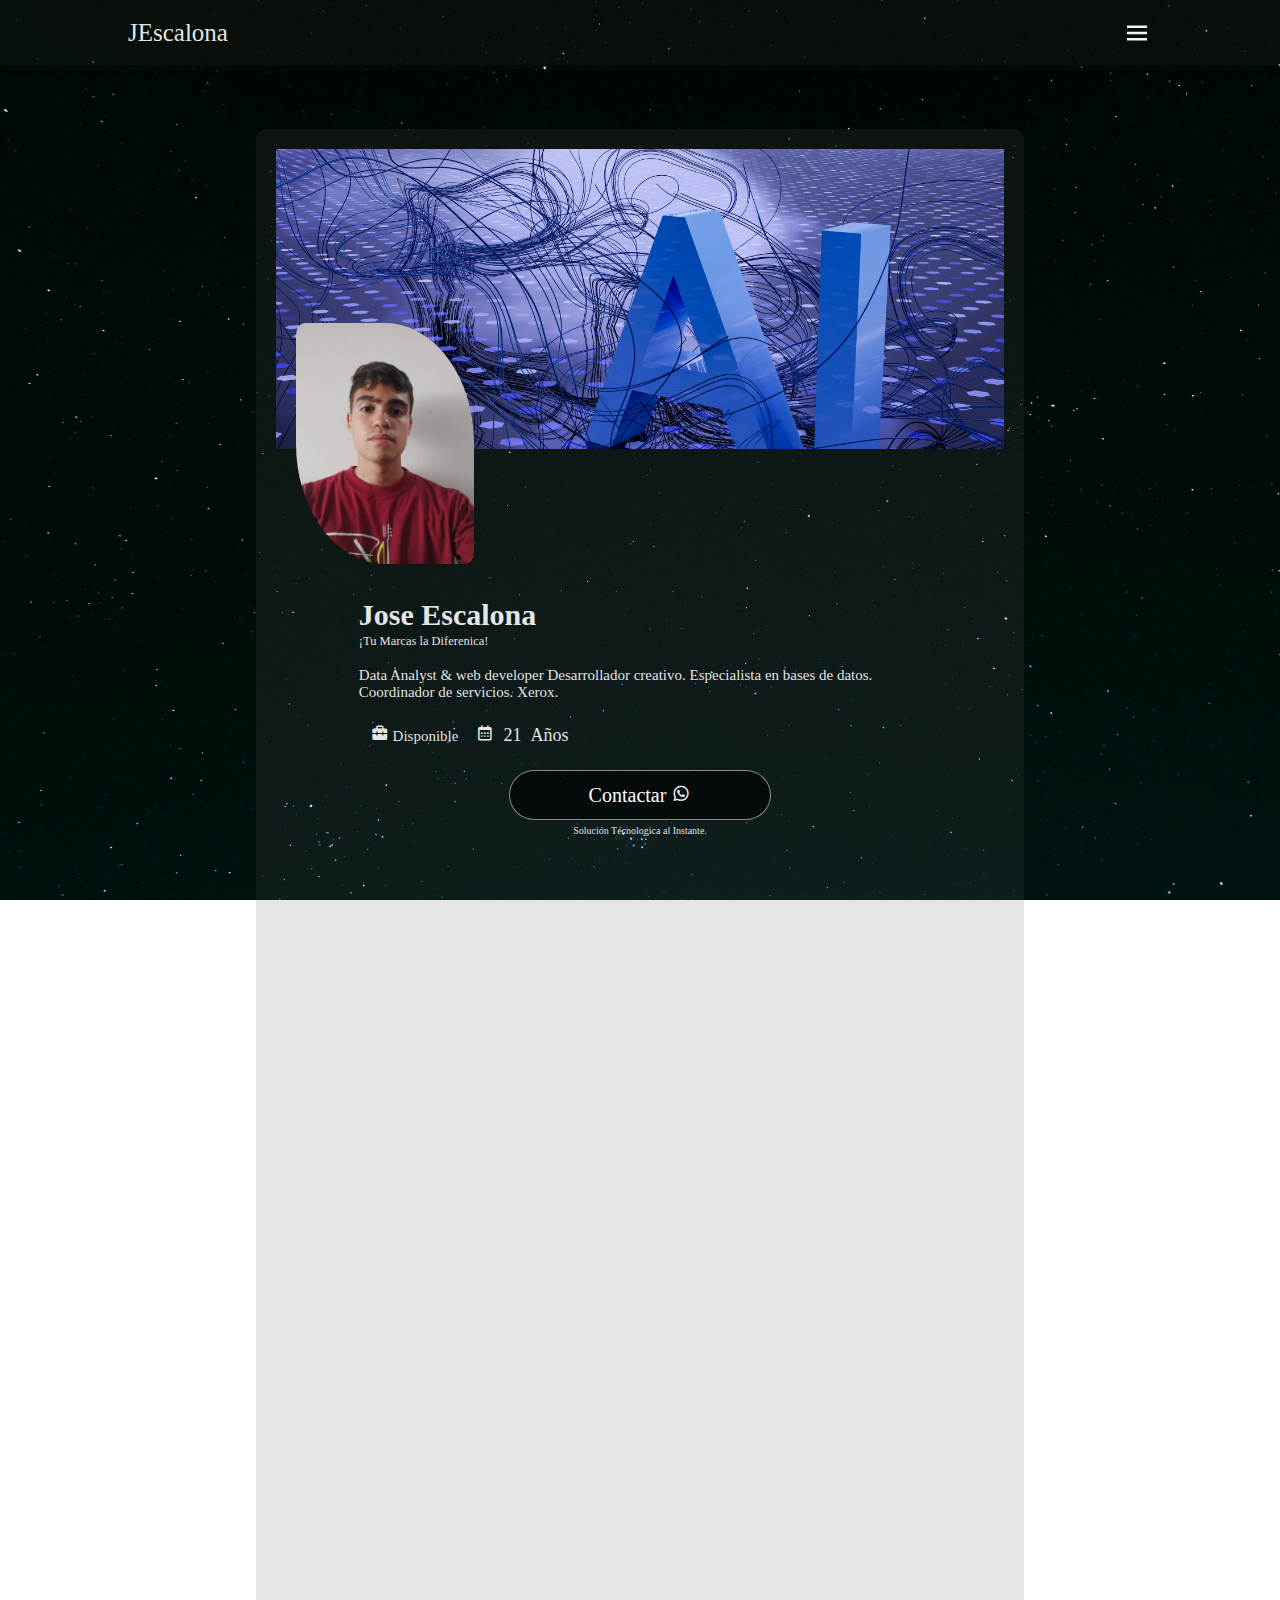
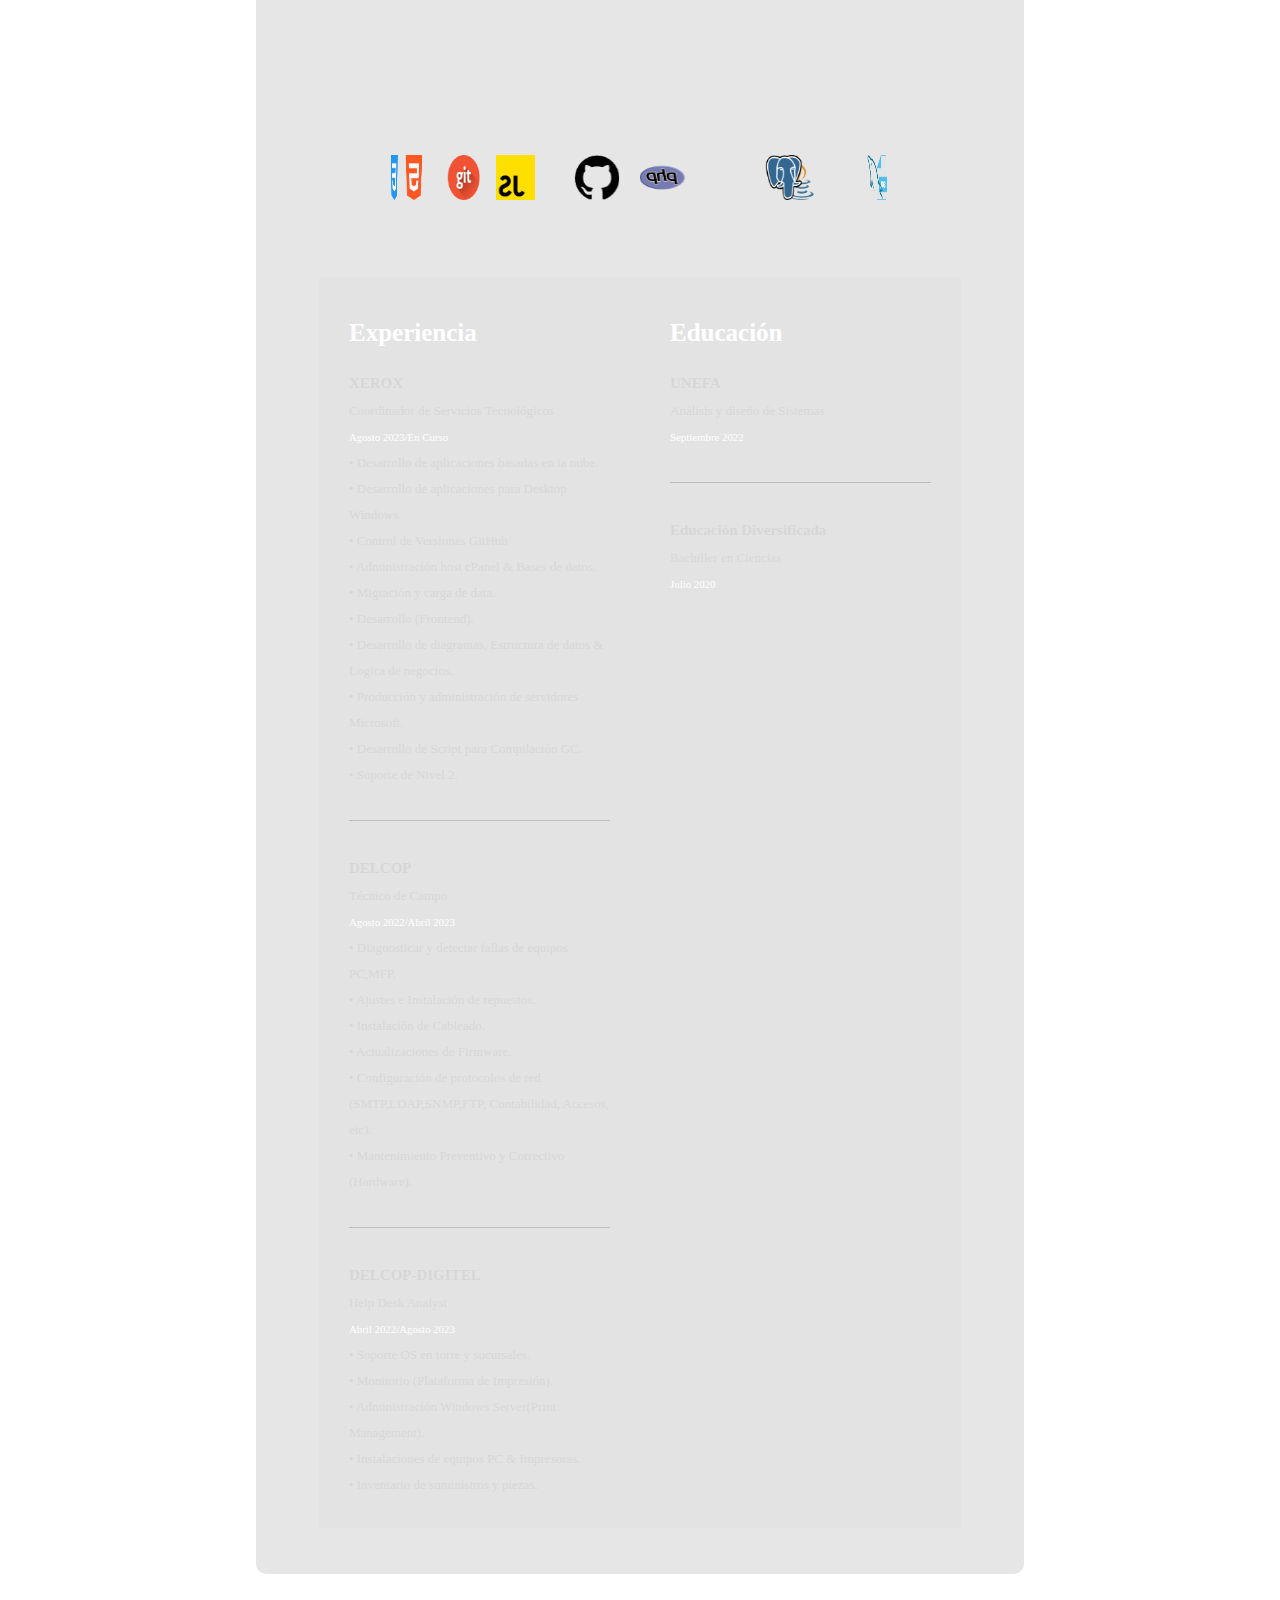
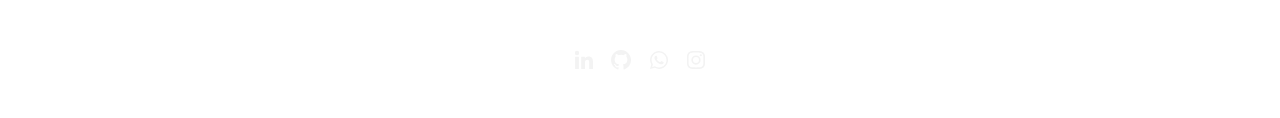
==== blog.html @ 6913cca3 "incorporacion de card para el resumen laboral" ====
<!DOCTYPE html>
<html lang="en">

<head>
  <meta charset="UTF-8" />
  <meta name="viewport" content="width=device-width, initial-scale=1.0" />
  <title>JEscalona</title>

  <!--STYLE-->
  <link rel="stylesheet" href="./CSS/style.css" />
  <link rel="stylesheet" href="./CSS/responsive.css" />
  <link rel="stylesheet" href="./CSS/lib/AOS_animation.css" />
  <link href="https://unpkg.com/boxicons@2.1.4/css/boxicons.min.css" rel="stylesheet" />
  <!--STYLE-->
</head>

<body>
  <nav class="nav">
    <div class="nav_container">
      <figure class="nav_figure">
        <a href="">JEscalona</a>
      </figure>

      <label class="nav_home" for="menu-input">
        <input type="checkbox" id="menu-input" class="nav_input" />
      </label>

      <ul class="nav-links">
        <li class="nav-item"><a href="./index.html">About</a></li>
        <li class="nav-item"><a href="./services.html">Services</a></li>
        <li class="nav-item"><a href="./certificates.html">Certificates</a></li>
        <li class="nav-item"><a href="">Blog </a></li>
      </ul>
    </div>
  </nav>

  <main>
    <div class="container-header">
      <div class="header">
        <img src="./images/header2.jpg" alt="" />
      </div>

      <div class="img-perfil">
        <img src="./images/cvyo.jpg" alt="" />
      </div>

      <div class="contenct_presntation">
        <h5 class="title">Jose Escalona</h5>
        <p class="eslogan"><small>¡Tu Marcas la Diferenica!</small></p>
        <br />
        <p class="description">
          Data Analyst & web developer Desarrollador creativo. Especialista en
          bases de datos. Coordinador de servicios. Xerox.
        </p>
        <br />

        <div class="icons-header">
          <small><i class="bx bxs-briefcase-alt-2"></i> Disponible</small>
          <small><i class="bx bx-calendar"> 21 Años</i></small>
        </div>

        <div class="contactar">
          <button>Contactar <i class="bx bxl-whatsapp"></i></button>
          <br />
          <small>Solución Técnologica al Instante.</small>
        </div>
      </div>
    </div>

    <div class="baner" data-aos="fade-up" data-aos-duration="1000">
      <p>"El genio se hace con un 1% de talento y un 99% de diciplina".</p>
    </div>

    <section class="about">
      <div class="container-about">

        <div class="item-about" data-aos="flip-left" data-aos-duration="1000">
          <h5 class="title">Hello World! 👋</h5>

          <div class="contenct-about">
            <p>
              <small>
                Soy Jose. ¡Un joven apasionado por la informatica,
                la musica blues, y la Cibersegurdad,!

                Abogo por la codificación creativa, dándote la confianza para construir cualquier cosa imaginable.
                Me gustan los retos y desafios incluso cuando las personas creen que es imposible,
                soy fiel creyente de la frace "¡Si puedes Imaginarlo, puedes Crearlo!".
              </small>
              <br><br>
              <small>
                Actualmente soy Coordinador de servicios tecnológicos en Xerox Corporation.
              </small>
            </p>

            <div class="btn-about">
              <a href="">Conocer más...</a>
            </div>
          </div>
        </div>

        <div class="item-about" data-aos="flip-right" data-aos-duration="1000">
          <h5 class="title">Información personal</h5>

          <div class="contenct-about">

            <small>Edad: 22 Años</small>
            <br>
            <small>Correo: abrahamjose.1587"gmail.com</small>
            <br>
            <small>Télefono: +58 (412)985-4529</small>
            <br>
            <small>Dirección: Guatire Carretera Nacional</small>

          </div>

        </div>

        <div class="gallery-icons">
          <div class="slider-icons">
            <span style="--i:1;"><img src="./images/icons/postgre.png" alt=""></span>
            <span style="--i:2;"><img src="./images/icons/mysql.png" alt=""></span>
            <span style="--i:3;"><img src="./images/icons/sql.png" alt=""></span>
            <span style="--i:4;"><img src="./images/icons/java.png" alt=""></span>
            <span style="--i:5;"><img src="./images/icons/php.png" alt=""></span>
            <span style="--i:6;"><img src="./images/icons/js.png" alt=""></span>
            <span style="--i:7;"><img src="./images/icons/html-5.png" alt=""></span>
            <span style="--i:8;"><img src="./images/icons/css-3.png" alt=""></span>
            <span style="--i:9;"><img src="./images/icons/git.png" alt=""></span>
            <span style="--i:10;"><img src="./images/icons/github.png" alt=""></span>
          </div>
        </div>


        <div class="gallery_resume">

          <div class="card">
            <h4>Experiencia</h4>

            <h6>XEROX</h6>
            <p>Coordinador de Servicios Tecnológicos</p>
            <p><small>Agosto 2023/En Curso</small></p>
            <p>
              • Desarrollo de aplicaciones basadas en la nube.
              <br>
              • Desarrollo de aplicaciones para Desktop Windows.
              <br>
              • Control de Versiones GitHub
              <br>
              • Administración host cPanel & Bases de datos.
              <br>
              • Migración y carga de data.
              <br>
              • Desarrollo (Frontend).
              <br>
              • Desarrollo de diagramas, Estructura de datos & Logica de negocios.
              <br>
              • Producción y administración de servidores Microsoft.
              <br>
              • Desarrollo de Script para Compilación GC.
              <br>
              • Soporte de Nivel 2.
            </p>

            <br>
            <div class="linear"></div>
            <br>
            
            <h6>DELCOP</h6>
            <p>Técnico de Campo</p>
            <p><small>Agosto 2022/Abril 2023</small></p>
            <p>
              • Diagnosticar y detectar fallas de equipos PC,MFP.
              <br>
              • Ajustes e Instalación de repuestos.
              <br>
              • Instalación de Cableado.
              <br>
              • Actualizaciones de Firmware.
              <br>
              • Configuración de protocolos de red (SMTP,LDAP,SNMP,FTP, Contabilidad, Accesos, etc).
              <br>
              • Mantenimiento Preventivo y Correctivo (Hardware).
            </p>

            <br>
            <div class="linear"></div>
            <br>
            
            <h6>DELCOP-DIGITEL</h6>
            <p>Help Desk Analyst</p>
            <p><small>Abril 2022/Agosto 2023</small></p>
            <p>
              • Soporte OS en torre y sucursales.
              <br>
              • Monitorio (Plataforma de Impresión).
              <br>
              • Administración Windows Server(Print Management).
              <br>
              • Instalaciones de equipos PC & Impresoras.
              <br>
              • Inventario de suministros y piezas.
            </p>
          </div>


          <div class="card">
            <h4>Educación</h4>
            
            <h6>UNEFA</h6>
            <p>Análisis y diseño de Sistemas</p>
            <p><small>Septiembre 2022</small></p>

            <br>
            <div class="linear"></div>
            <br>

            <h6>Educación Diversificada</h6>
            <p>Bachiller en Ciencias</p>
            <p><small>Julio 2020</small></p>


          </div>

        </div>

    </section>
  </main>

  <!--START FOOTER-->
  <footer>
    <div class="container-fluid">
      <div class="row">
        <div class="icons">
          <a href="https://www.linkedin.com/public-profile/settings"><img src="/images/linkedin.svg" alt="" /></a>
          <a href="https://github.com/jascalona"><img src="/images/github.svg" alt="" /></a>
          <a href="https://wa.me/4129854529?text=Hola,%20Me%20Intersa!"><img src="/images/whatsapp.svg" alt="" /></a>
          <a href="https://www.instagram.com/abrahamescalona.84?igsh=MTg2YWQ1ODh6bWt6NA=="><img
              src="/images/instagram.svg" alt="" /></a>
        </div>
        <br />
        <p class="m-0">Jose Escalona &copy; 2024</p>
      </div>
    </div>
  </footer>
  <!--START FOOTER-->

  <!--SCRIPTS-->
  <script src="./JS/AOS_animation.js"></script>
  <script>
    AOS.init();
  </script>
  <!--SCRIPTS-->
</body>

</html>
---- CSS/style.css ----
*{
    margin: 0;
    padding: 0;
    box-sizing: border-box;
    font-family: cursive;
}

body{
    background-image: url(/images/fondo.jpg);
    background-size: cover;
    background-repeat: no-repeat;
    background-attachment: fixed;
    background-position: center;
}


.nav_container{
    top: 0;
    background: rgba(128, 128, 128, 0.059);
    box-shadow: 0 1px 10px rgba(41, 40, 40, 0.195);
    width: 100%;
    height: 65px;
    display: flex;
    justify-content:space-between;
    padding: 0 10%;
    align-items: center;
    --icon-home-menu: url(/images/menu.svg);
    --transform-menu-show: translate(-100%);
}

.nav_container:has(.nav_input:checked){
    --icon-home-menu: url(/images/close.svg);
    --transform-menu-show: translate(0);
}

.nav_figure, .nav_home{
    z-index: 10;
}

.nav_figure a{
    font-size: 25px;
    color: #f3f3f3f3;
    text-decoration: none;
}

.nav_home{
    width: 30px;
    height: 30px;
    background-image: var(--icon-home-menu);
    background-repeat: no-repeat;
    background-size: cover;
    cursor: pointer;
    transition: background-img .5s;
}

.nav_input{
  display: none;
}

nav ul{
    transform: var(--transform-menu-show);
    position: fixed;
    inset: 0;
    display: grid;
    place-content: center;
    gap: 2rem;
    text-align: center;
    padding: 1.5rem 5%;
    background: rgba(22, 22, 22, 0.904);
    list-style: none;
    transition: .6s transform;
}

nav ul li{
    border: solid 1px #f3f3f38e;
    border-radius: 50px;
    padding: 15px;
    transition: .3s transform;
}

nav ul li:hover{
    transform: scale(1.1);
    background: #5e5d5d8a;
}

nav ul li a{
    color: #fff;
    text-decoration: none;
}

/*SIZE MAIN*/
main{
    background: #5e5d5d27;
    max-width: 60%;
    margin:  5% auto;
    height: auto;
    padding: 20px;
    border-radius: 10px;
}


.header {
    max-width: 100%;
    margin: 0 auto;
    height: 300px;
    overflow: hidden;
}

.header img{
    width: 100%;
}

.img-perfil{
    width: 30%;
    margin-top: -20%;
    padding: 20px;
}

.img-perfil img{
    width: 100%;
    border-radius: 5% 50%;
}

.contenct_presntation{
    max-width: 80%;
    margin: 0 auto;
    padding: 10px;
    color: #f3f3f3f3;
}

.contenct_presntation h5{
    font-size: 30px;
    font-weight: 600;
    color: #f3f3f3f3;
}

.contenct_presntation p{
    font-size: 15px;
}

.contenct_presntation .icons-header{
    padding: 5px;
}

.contenct_presntation .icons-header small{
    padding: 7px;
    font-size: 15px;
}

.contenct_presntation .icons-header small i{
    font-size: 18px;
}

.contactar{
    padding: 20px;
    text-align: center;
}

.contactar button{
    background: #0000009c;
    width: 50%;
    height: 50px;
    border: solid 1px #f3f3f38e;
    border-radius: 50px;
    color: #fff;
    font-size: 20px;
    transition:  transform .3s;
}

.contactar button:hover{
    transform: scale(1.1);
    background: #5e5d5d8a;
    
}

.contactar small{
    padding: 10px;
    font-size: 10px;
}

main .baner{
    font-size: 18px;
    background: #f3f3f339;
    text-align: center;
    padding: 30px;
    border-radius: 10px;
    color: #f3f3f3f3;
}

section {
    max-width: 90%;
    margin: 20px auto;
}

/*SECTION ABOUT*/
.container-about{
    padding: 1%;
}

.item-about{
    background: #bcbcbc11;
    margin-top: 5%;
    border: solid 1px #f3f3f32c;
    border-radius: 10px 60px ;
    padding: 6%;
    line-height: 2;
}

.item-about h5{
    font-size: 25px;
    color: #f3f3f3f3;
}

.item-about .contenct-about{
    color: #d8d6d6;
}

.item-about .btn-about{
    margin-top: 5%;
}

.item-about .btn-about a{
    background: #0000009c;
    border: solid 1px #f3f3f32c;
    border-radius: 15px;
    padding: 3%;
    text-decoration: none;
    color: #fff;
    font-size: 13px;
}

@media (max-width: 750px) {
    .item-about{
        padding: 10%;
    }

    .item-about h5{
        font-size: 23px;
    }

    .item-about .contenct-about{
        font-size: 14px;
    }
}

/*SECTION ABOUT ICON*/
.gallery-icons{
    max-width: 100%;
    margin: 0 auto;
    height: 200px;
    padding: 50px;
    display: flex;
    justify-content: center;
    align-items: center;
    overflow: hidden;

}

.slider-icons{
    position: relative;
    width: 45px;
    height: 45px;
    transform-style: preserve-3d;
    animation:  rotate 30s linear infinite;
}

@keyframes rotate {
    0%{
        transform: perspective(1000px) rotateY(0deg);
    }
    100%{
        transform: perspective(1000px) rotateY(360deg);
    }
}

.slider-icons span{
    position: absolute;
    top:0;
    left: 0;
    width: 100%;
    height: 100%;
    transform-origin: center;
    transform-style: preserve-3d;
    transform: rotateY(calc(var(--i)*35deg)) translateZ(250px);
}

.slider-icons span img{
    position: absolute;
    top: 0;
    left: 0;
    width: 100%;
    height: 100%;
    object-fit: cover;
    transition: 1s;    
}

.slider-icons span:hover img{
    transform: translateY(-5px) scale(1.1);
}



/*SECTION SERVICES*/
article{
    color: #f3f3f3f3;
    margin-bottom: 2%;
    padding: 20px;
    border: solid 1px #f3f3f32c;
    border-radius: 20px;
}

article small {
    color: rgb(119, 119, 119);
}

article .user{
    display: flex;
    align-items: center;
    padding: 10px;
}

article .user i{
    padding: 10px 15px;
    border: solid 1px #f3f3f38e;
    border-radius: 50%;
    background-color: rgba(80, 79, 79, 0.527);
}

article .user p{
    padding: 10px;
    font-weight: 600;
}

article h4{
    font-size: 25px;
}

article .text{
    max-width: 90%;
    margin: 15px auto;
}

article .text p {
    font-size: 12px;
    line-height: 2.4;
    padding: 0 30px;
}

article .img-article{
    max-width: 70%;
    margin: 0 auto;
    padding: 3%;
    position: relative;
    outline: none;
}

article .img-article img{
    width: 100%;
    border-radius: 20px;
}

article:hover{
    background: #5e5d5d8a;
    border-radius: 20px;
}

footer{
    color: #fff;
    font-size: 13px;
    text-align: center;
    padding: 10px;
}

footer .icons a{
    padding: 5px;
}


/*SECTIONCERTIFICATES*/
.gallery{
    max-width: 95%;
    margin: 25px auto;
    padding: 4%;
    display: grid;
    gap: 5%;
}

.item-gallery{
    border-radius: 20px;
    padding: 5%;
    position: relative;
    cursor: pointer;
    outline: none;
    max-width: 400px;
}

.item-gallery img{
    height: auto;
    width: 100%;
    max-width: 300px;
    min-height: auto;
    display: block;
    margin: auto;
}

.item-gallery .title{
    font-size: 20px;
    padding: 20px;
}

.item-gallery p{
    font-size: 18px;
}

/*responsive item-gallery*/
@media (min-width: 992px) {
    .gallery{
        grid-template-columns: repeat(2, 1fr);
    }
}

@media (max-width: 991px) {
    .gallery{
        grid-template-columns: repeat(2, 1fr);
    }
}


@media (max-width: 499px) {
    .gallery{
        grid-template-columns: 1fr;
        gap: 1%;
    }
}

/*Gallery Resumen*/
.gallery_resume{
    max-width: 100%;
    margin: 0 auto;
    display: flex;

}

.gallery_resume .linear{
    border-bottom: solid 1px #9f9e9e8e;
}

.card{
    background: #bcbcbc11;
    color: #d7d6d6f3;
    padding: 30px;
    width: 350px;
    margin: 0 auto;
    line-height: 2;
}

.card h4{
    font-size: 25px;
    color: #fff;
    padding-bottom: 10px;
}

.card h6{
    font-size: 15px;
}

.card p small{
    color: #fff;
}


.card p{
    font-size: 13px;
}
---- CSS/responsive.css ----
@media (max-width: 750px) {
    main{
        max-width: 80%;
        margin: 0 auto;
        padding: 0;
    }

    main .baner{
        font-size: 13px;
        padding: 20px;
        border-radius: 3px;
    }

    .container-header .img-perfil{
        width: 35%;
        margin-top: -30%;
    }

    .contenct_presntation h5{
        font-size: 22px;
    }

    .contenct_presntation p {
        font-size: 11px;
    }


    .contactar  button{
        font-size: 11px;
        width: 50%;
    }

    section{
        max-width: 97%;
        margin: 0 auto;
    }

    article .user{
        font-size: 12px;
    }

    article .text{
        max-width: 100%;
        margin: 15px auto;
    }

    article .text h4{
        font-size: 18px;
    }

    article .text p{
        font-size: 11px;
        padding: 0 15px;
    }

    article .img-article{
        max-width: 80%;
        margin: 0 auto;
    }

}
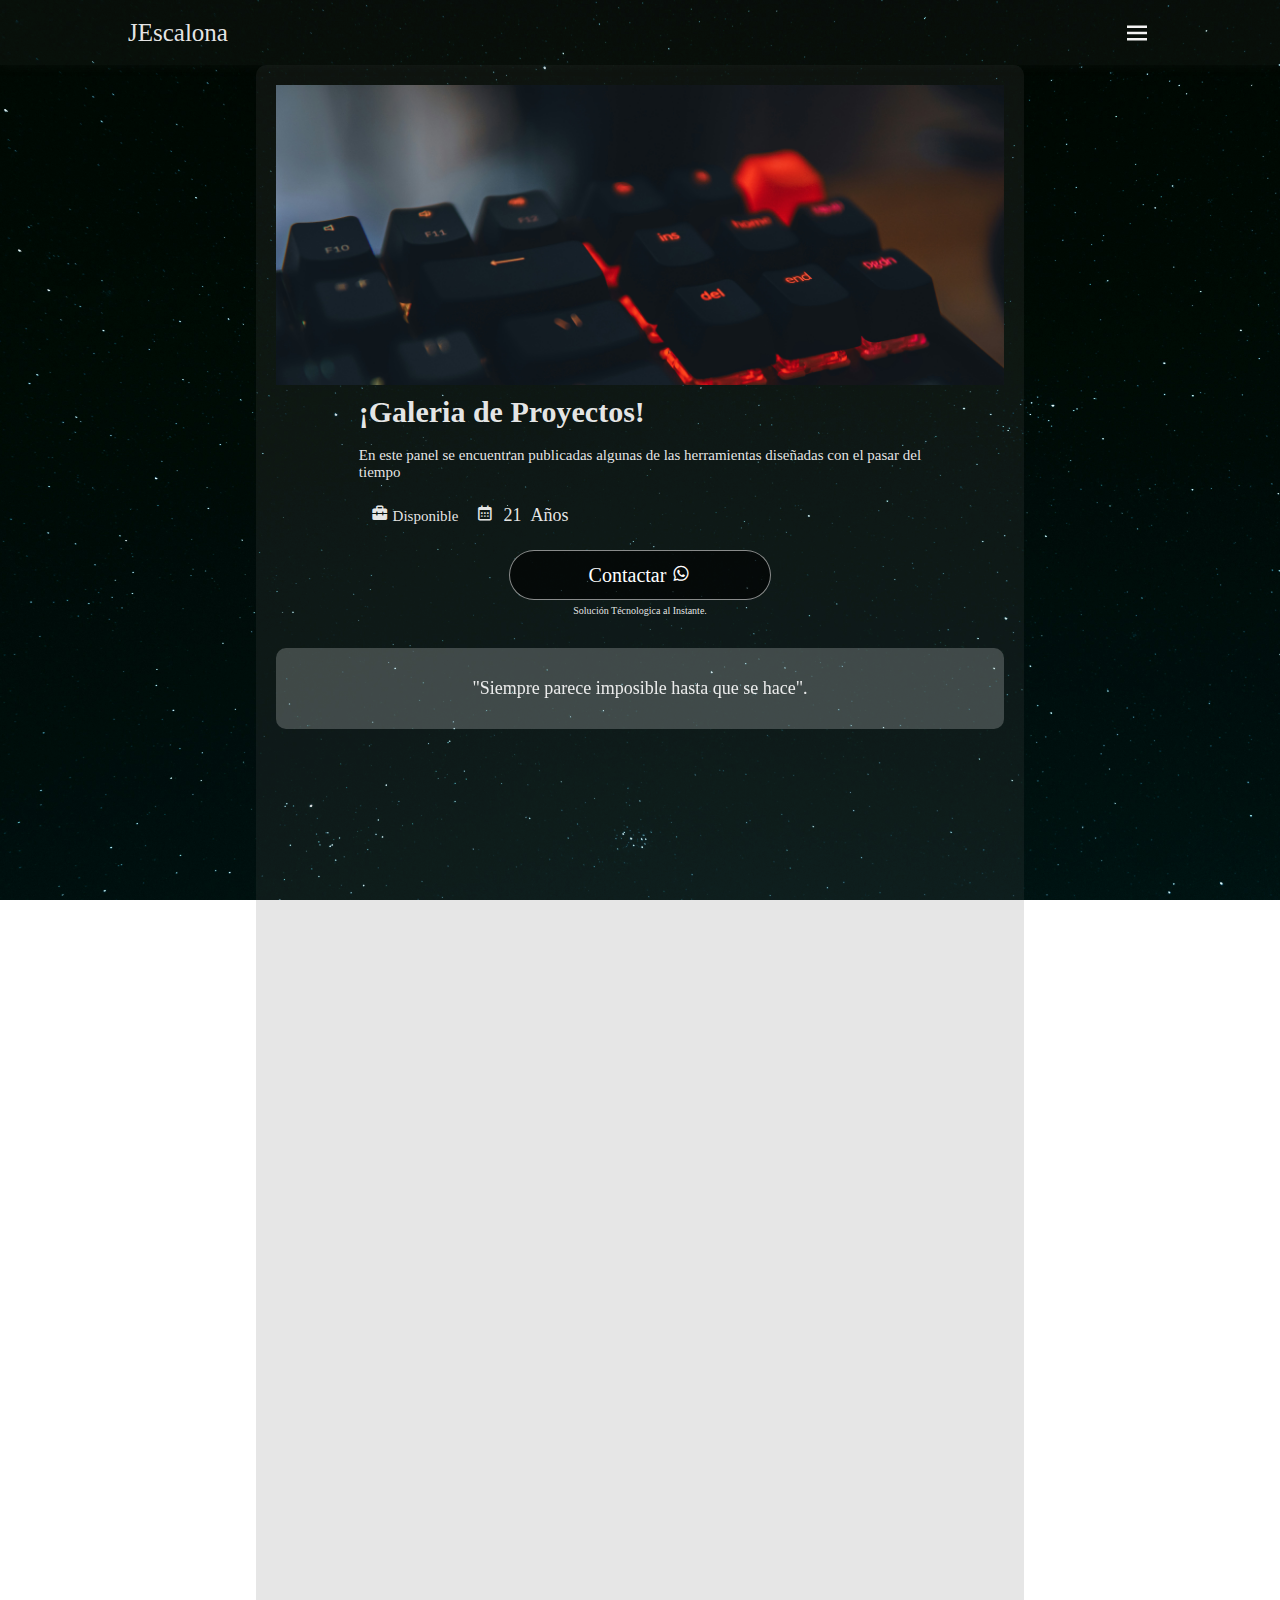
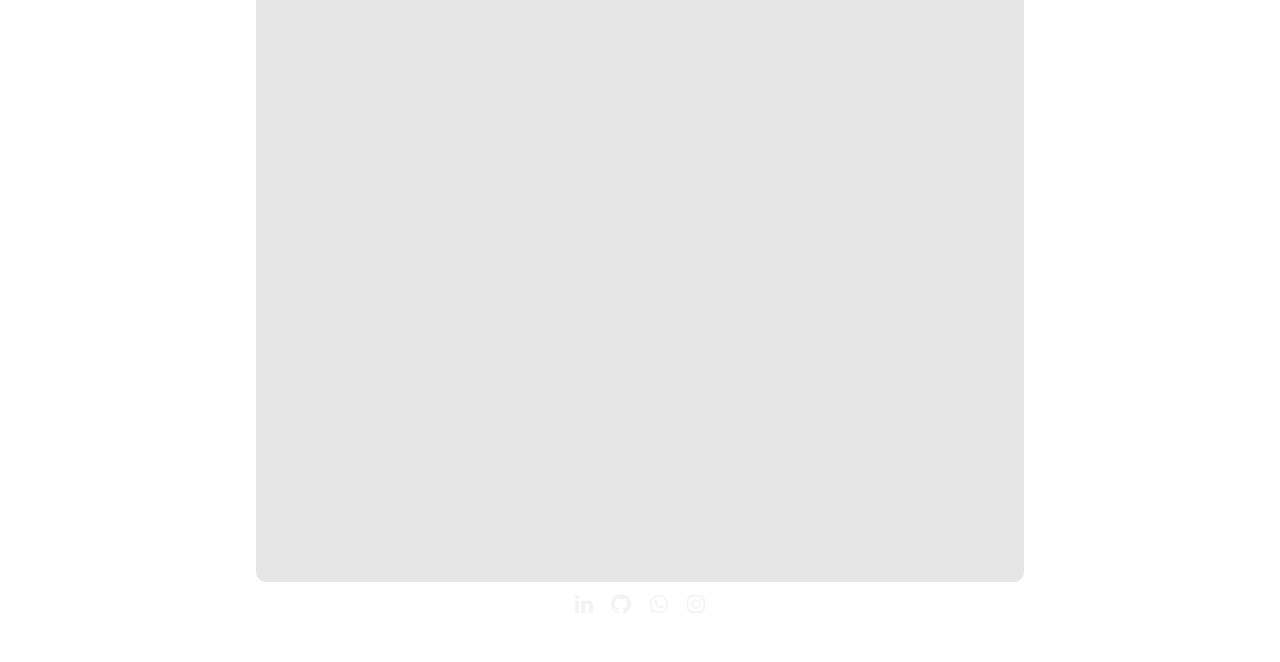
==== commit 178363c7: "se actualizo el blocg" ====
--- a/blog.html
+++ b/blog.html
@@ -4,10 +4,11 @@
 <head>
   <meta charset="UTF-8" />
   <meta name="viewport" content="width=device-width, initial-scale=1.0" />
-  <title>JEscalona</title>
+  <title>JEscalona - Blog</title>
 
   <!--STYLE-->
   <link rel="stylesheet" href="./CSS/style.css" />
+  <link rel="stylesheet" href="./CSS/certificates.css">
   <link rel="stylesheet" href="./CSS/responsive.css" />
   <link rel="stylesheet" href="./CSS/lib/AOS_animation.css" />
   <link href="https://unpkg.com/boxicons@2.1.4/css/boxicons.min.css" rel="stylesheet" />
@@ -29,7 +30,7 @@
         <li class="nav-item"><a href="./index.html">About</a></li>
         <li class="nav-item"><a href="./services.html">Services</a></li>
         <li class="nav-item"><a href="./certificates.html">Certificates</a></li>
-        <li class="nav-item"><a href="">Blog </a></li>
+        <li class="nav-item"><a href="./blog.html">Blog </a></li>
       </ul>
     </div>
   </nav>
@@ -37,20 +38,14 @@
   <main>
     <div class="container-header">
       <div class="header">
-        <img src="./images/header2.jpg" alt="" />
-      </div>
-
-      <div class="img-perfil">
-        <img src="./images/cvyo.jpg" alt="" />
+        <img src="./images/header3.jpg" alt="" />
       </div>
 
       <div class="contenct_presntation">
-        <h5 class="title">Jose Escalona</h5>
-        <p class="eslogan"><small>¡Tu Marcas la Diferenica!</small></p>
-        <br />
+        <h5 class="title">¡Galeria de Proyectos!</h5>
+        <br>
         <p class="description">
-          Data Analyst & web developer Desarrollador creativo. Especialista en
-          bases de datos. Coordinador de servicios. Xerox.
+          En este panel se encuentran publicadas algunas de las herramientas diseñadas con el pasar del tiempo
         </p>
         <br />
 
@@ -60,7 +55,7 @@
         </div>
 
         <div class="contactar">
-          <button>Contactar <i class="bx bxl-whatsapp"></i></button>
+          <button><a href="https://wa.me/4129854529?text=Hola,%20Me%20Intersa!">Contactar <i class="bx bxl-whatsapp"></i></a></button>
           <br />
           <small>Solución Técnologica al Instante.</small>
         </div>
@@ -68,163 +63,63 @@
     </div>
 
     <div class="baner" data-aos="fade-up" data-aos-duration="1000">
-      <p>"El genio se hace con un 1% de talento y un 99% de diciplina".</p>
+      <p>"Siempre parece imposible hasta que se hace".</p>
     </div>
 
-    <section class="about">
-      <div class="container-about">
+    <section class="gallery">
+      <!--BLOG CERTIFICATES-->
 
-        <div class="item-about" data-aos="flip-left" data-aos-duration="1000">
-          <h5 class="title">Hello World! 👋</h5>
+      <article class="item-gallery" data-aos="flip-left" data-aos-duration="1000">
+        <img src="/images/blog/service_library.png" alt="">
+        <h5 class="title">Service Library</h5>
+        <small class="description">Herramienta diseñada para la consulta de codigos de aberias y piezas de servicio
+          técnico.Service Library es una plataforma de distribución digital segura, de última generación y de nivel
+          profesional Diseñado para ofrecer capacidades avanzadas de diseño e investigación. </small>
+      </article>
 
-          <div class="contenct-about">
-            <p>
-              <small>
-                Soy Jose. ¡Un joven apasionado por la informatica,
-                la musica blues, y la Cibersegurdad,!
+      <article class="item-gallery" data-aos="flip-left" data-aos-duration="1000">
+        <img src="/images/blog/virtual_asiste.png" alt="">
+        <h5 class="title">Virtual Assistance</h5>
+        <small class="description">Virtual assistance es una interfaz desarrollada con el fin de llevar un control
+          de asistencia "Entradas y Salidas" de tu personal.</small>
+      </article>
 
-                Abogo por la codificación creativa, dándote la confianza para construir cualquier cosa imaginable.
-                Me gustan los retos y desafios incluso cuando las personas creen que es imposible,
-                soy fiel creyente de la frace "¡Si puedes Imaginarlo, puedes Crearlo!".
-              </small>
-              <br><br>
-              <small>
-                Actualmente soy Coordinador de servicios tecnológicos en Xerox Corporation.
-              </small>
-            </p>
+      <article class="item-gallery" data-aos="flip-left" data-aos-duration="1000">
+        <img src="./images/blog/portal.png" alt="">
+        <h5 class="title">Partner XDV</h5>
+        <small class="description">Learning, Centro de aprendizaje de porductos Xerox & Plataformas relacionales, para
+          socios y aliados de servicio.</small>
+      </article>
 
-            <div class="btn-about">
-              <a href="">Conocer más...</a>
-            </div>
-          </div>
-        </div>
+      <article class="item-gallery" data-aos="flip-right" data-aos-duration="1000">
+        <img src="./images/blog/phonebook.png" alt="">
+        <h5 class="title">PhoneBook</h5>
+        <small class="description">PhoneBook es una aplicacion de escritorio para Windows desarrollada con el fin de
+          tener una agenda de extensiones para facilitar el acceso al usuario...</small>
+      </article>
 
-        <div class="item-about" data-aos="flip-right" data-aos-duration="1000">
-          <h5 class="title">Información personal</h5>
+      <article class="item-gallery" data-aos="flip-right" data-aos-duration="1000">
+        <img src="./images/blog/DBA.png" alt="">
+        <h5 class="title">DBA Serivices</h5>
+        <small class="description">Ofrecemos servicios de administración remota para garantizar que sus datos estén
+          siempre seguros y accesibles.</small>
+      </article>
 
-          <div class="contenct-about">
+      <article class="item-gallery" data-aos="flip-left" data-aos-duration="1000">
+        <img src="./images/blog/xdv.png" alt="">
+        <h5 class="title">XDV Corporation</h5>
+        <small class="description">Desarrollo Web, intranet dedicado a la consulta de información técnica</small>
+      </article>
 
-            <small>Edad: 22 Años</small>
-            <br>
-            <small>Correo: abrahamjose.1587"gmail.com</small>
-            <br>
-            <small>Télefono: +58 (412)985-4529</small>
-            <br>
-            <small>Dirección: Guatire Carretera Nacional</small>
-
-          </div>
-
-        </div>
-
-        <div class="gallery-icons">
-          <div class="slider-icons">
-            <span style="--i:1;"><img src="./images/icons/postgre.png" alt=""></span>
-            <span style="--i:2;"><img src="./images/icons/mysql.png" alt=""></span>
-            <span style="--i:3;"><img src="./images/icons/sql.png" alt=""></span>
-            <span style="--i:4;"><img src="./images/icons/java.png" alt=""></span>
-            <span style="--i:5;"><img src="./images/icons/php.png" alt=""></span>
-            <span style="--i:6;"><img src="./images/icons/js.png" alt=""></span>
-            <span style="--i:7;"><img src="./images/icons/html-5.png" alt=""></span>
-            <span style="--i:8;"><img src="./images/icons/css-3.png" alt=""></span>
-            <span style="--i:9;"><img src="./images/icons/git.png" alt=""></span>
-            <span style="--i:10;"><img src="./images/icons/github.png" alt=""></span>
-          </div>
-        </div>
-
-
-        <div class="gallery_resume">
-
-          <div class="card">
-            <h4>Experiencia</h4>
-
-            <h6>XEROX</h6>
-            <p>Coordinador de Servicios Tecnológicos</p>
-            <p><small>Agosto 2023/En Curso</small></p>
-            <p>
-              • Desarrollo de aplicaciones basadas en la nube.
-              <br>
-              • Desarrollo de aplicaciones para Desktop Windows.
-              <br>
-              • Control de Versiones GitHub
-              <br>
-              • Administración host cPanel & Bases de datos.
-              <br>
-              • Migración y carga de data.
-              <br>
-              • Desarrollo (Frontend).
-              <br>
-              • Desarrollo de diagramas, Estructura de datos & Logica de negocios.
-              <br>
-              • Producción y administración de servidores Microsoft.
-              <br>
-              • Desarrollo de Script para Compilación GC.
-              <br>
-              • Soporte de Nivel 2.
-            </p>
-
-            <br>
-            <div class="linear"></div>
-            <br>
-            
-            <h6>DELCOP</h6>
-            <p>Técnico de Campo</p>
-            <p><small>Agosto 2022/Abril 2023</small></p>
-            <p>
-              • Diagnosticar y detectar fallas de equipos PC,MFP.
-              <br>
-              • Ajustes e Instalación de repuestos.
-              <br>
-              • Instalación de Cableado.
-              <br>
-              • Actualizaciones de Firmware.
-              <br>
-              • Configuración de protocolos de red (SMTP,LDAP,SNMP,FTP, Contabilidad, Accesos, etc).
-              <br>
-              • Mantenimiento Preventivo y Correctivo (Hardware).
-            </p>
-
-            <br>
-            <div class="linear"></div>
-            <br>
-            
-            <h6>DELCOP-DIGITEL</h6>
-            <p>Help Desk Analyst</p>
-            <p><small>Abril 2022/Agosto 2023</small></p>
-            <p>
-              • Soporte OS en torre y sucursales.
-              <br>
-              • Monitorio (Plataforma de Impresión).
-              <br>
-              • Administración Windows Server(Print Management).
-              <br>
-              • Instalaciones de equipos PC & Impresoras.
-              <br>
-              • Inventario de suministros y piezas.
-            </p>
-          </div>
-
-
-          <div class="card">
-            <h4>Educación</h4>
-            
-            <h6>UNEFA</h6>
-            <p>Análisis y diseño de Sistemas</p>
-            <p><small>Septiembre 2022</small></p>
-
-            <br>
-            <div class="linear"></div>
-            <br>
-
-            <h6>Educación Diversificada</h6>
-            <p>Bachiller en Ciencias</p>
-            <p><small>Julio 2020</small></p>
-
-
-          </div>
-
-        </div>
+      <article class="item-gallery" data-aos="flip-left" data-aos-duration="1000">
+        <img src="./images/blog/supor_kip.png" alt="">
+        <h5 class="title">Support KIP</h5>
+        <small class="description">Desarrollo Web, intranet dedicado a la consulta de información técnica en Plotters
+          KIP</small>
+      </article>
 
     </section>
+    <br><br><br><br><br><br><br>
   </main>
 
   <!--START FOOTER-->
--- a/CSS/style.css
+++ b/CSS/style.css
@@ -92,8 +92,7 @@
 main{
     background: #5e5d5d27;
     max-width: 60%;
-    margin:  5% auto;
-    height: auto;
+    margin:  0% auto;
     padding: 20px;
     border-radius: 10px;
 }
@@ -165,6 +164,11 @@
     color: #fff;
     font-size: 20px;
     transition:  transform .3s;
+}
+
+.contactar button a{
+    color: #fff;
+    text-decoration: none;
 }
 
 .contactar button:hover{
@@ -246,7 +250,7 @@
 /*SECTION ABOUT ICON*/
 .gallery-icons{
     max-width: 100%;
-    margin: 0 auto;
+    margin: 105 auto;
     height: 200px;
     padding: 50px;
     display: flex;
@@ -437,9 +441,31 @@
 .gallery_resume{
     max-width: 100%;
     margin: 0 auto;
-    display: flex;
-
-}
+    padding: 2%;
+    display: grid;
+    gap: 4%;
+}
+
+/*SESION RESPONSIVA*/
+@media (min-width: 992px) {
+    .gallery_resume{
+        grid-template-columns: repeat(2, 1fr);
+    }
+}
+
+@media (max-width: 991px) {
+    .gallery_resume{
+        grid-template-columns: repeat(2, 1fr);
+    }
+}
+
+@media (max-width: 899px) {
+    .gallery_resume{
+        grid-template-columns: 1fr;
+        gap: 1%;
+    }
+}
+
 
 .gallery_resume .linear{
     border-bottom: solid 1px #9f9e9e8e;
@@ -449,8 +475,6 @@
     background: #bcbcbc11;
     color: #d7d6d6f3;
     padding: 30px;
-    width: 350px;
-    margin: 0 auto;
     line-height: 2;
 }
 
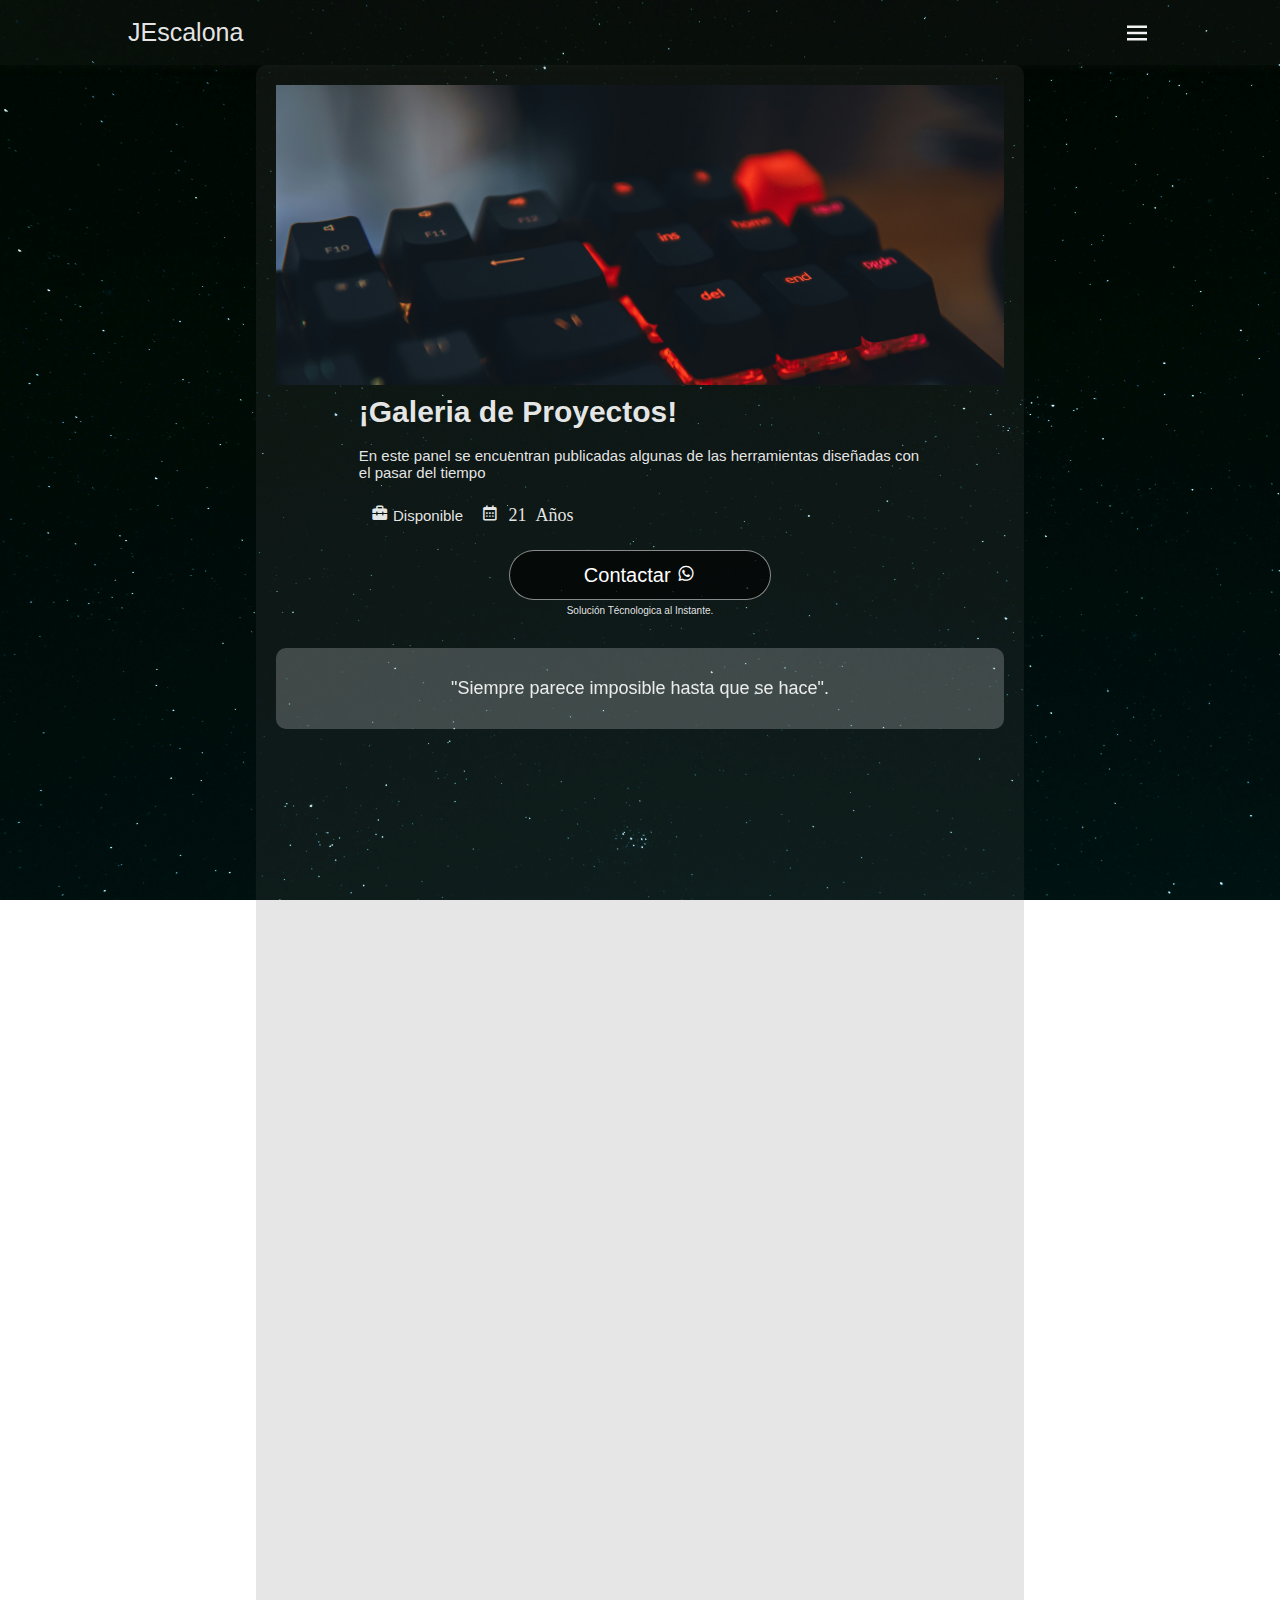
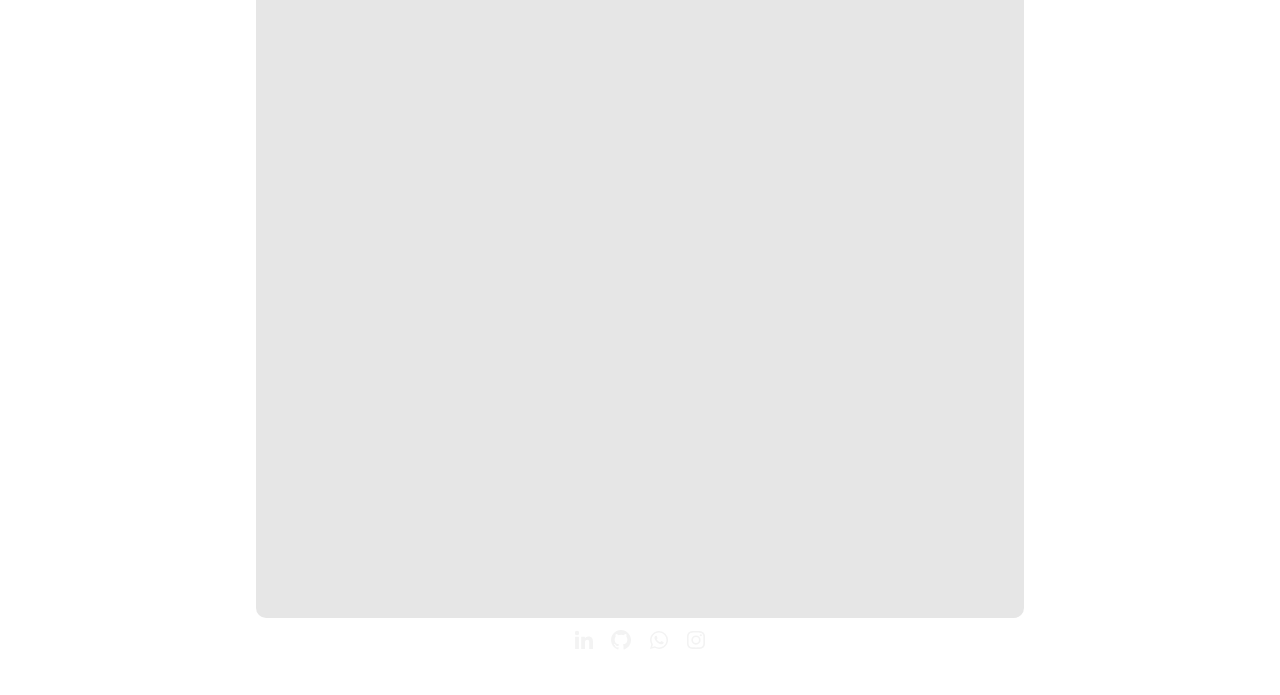
==== commit 2debca25: "se realizaron ajustes responsivos" ====
--- a/blog.html
+++ b/blog.html
@@ -55,7 +55,8 @@
         </div>
 
         <div class="contactar">
-          <button><a href="https://wa.me/4129854529?text=Hola,%20Me%20Intersa!">Contactar <i class="bx bxl-whatsapp"></i></a></button>
+          <button><a href="https://wa.me/4129854529?text=Hola,%20Me%20Intersa!">Contactar <i
+                class="bx bxl-whatsapp"></i></a></button>
           <br />
           <small>Solución Técnologica al Instante.</small>
         </div>
@@ -121,17 +122,17 @@
     </section>
     <br><br><br><br><br><br><br>
   </main>
-
+  
   <!--START FOOTER-->
   <footer>
     <div class="container-fluid">
       <div class="row">
         <div class="icons">
-          <a href="https://www.linkedin.com/public-profile/settings"><img src="/images/linkedin.svg" alt="" /></a>
-          <a href="https://github.com/jascalona"><img src="/images/github.svg" alt="" /></a>
-          <a href="https://wa.me/4129854529?text=Hola,%20Me%20Intersa!"><img src="/images/whatsapp.svg" alt="" /></a>
+          <a href="https://www.linkedin.com/public-profile/settings"><img src="./images/linkedin.svg" alt="" /></a>
+          <a href="https://github.com/jascalona"><img src="./images/github.svg" alt="" /></a>
+          <a href="https://wa.me/4129854529?text=Hola,%20Me%20Intersa!"><img src="./images/whatsapp.svg" alt="" /></a>
           <a href="https://www.instagram.com/abrahamescalona.84?igsh=MTg2YWQ1ODh6bWt6NA=="><img
-              src="/images/instagram.svg" alt="" /></a>
+              src="./images/instagram.svg" alt="" /></a>
         </div>
         <br />
         <p class="m-0">Jose Escalona &copy; 2024</p>
--- a/CSS/style.css
+++ b/CSS/style.css
@@ -2,11 +2,11 @@
     margin: 0;
     padding: 0;
     box-sizing: border-box;
-    font-family: cursive;
+    font-family:Arial, Helvetica, sans-serif;
 }
 
 body{
-    background-image: url(/images/fondo.jpg);
+    background-image: url(../images/fondo.jpg);
     background-size: cover;
     background-repeat: no-repeat;
     background-attachment: fixed;
@@ -24,12 +24,12 @@
     justify-content:space-between;
     padding: 0 10%;
     align-items: center;
-    --icon-home-menu: url(/images/menu.svg);
+    --icon-home-menu: url(../images/menu.svg);
     --transform-menu-show: translate(-100%);
 }
 
 .nav_container:has(.nav_input:checked){
-    --icon-home-menu: url(/images/close.svg);
+    --icon-home-menu: url(../images/close.svg);
     --transform-menu-show: translate(0);
 }
 
--- a/CSS/responsive.css
+++ b/CSS/responsive.css
@@ -1,6 +1,6 @@
 @media (max-width: 750px) {
     main{
-        max-width: 80%;
+        max-width: 100%;
         margin: 0 auto;
         padding: 0;
     }
@@ -58,4 +58,8 @@
         margin: 0 auto;
     }
 
+    .gallery_resume{
+        margin: 30px auto;
+    }
+
 }